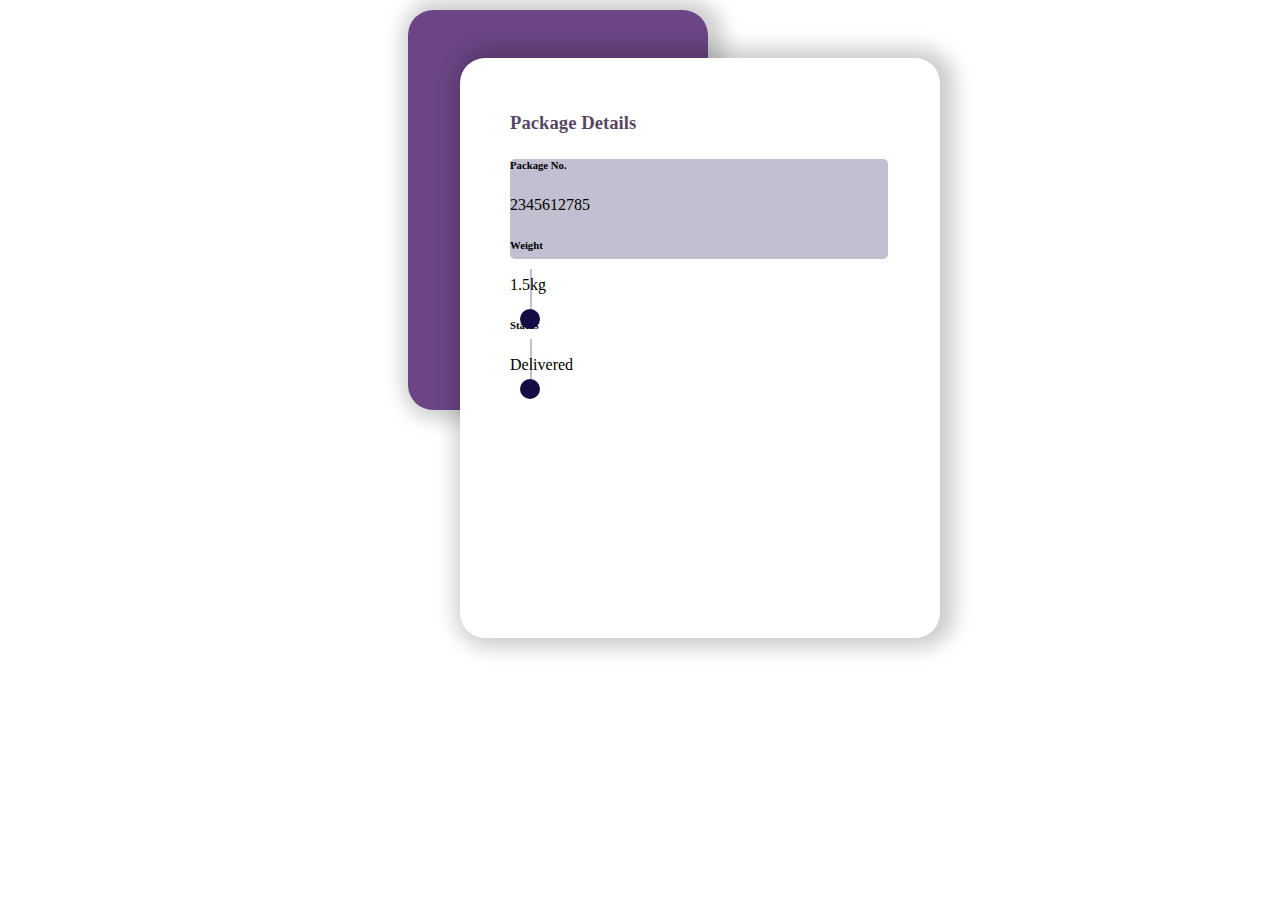
==== Timeline/index.html @ 6fcaff19 "timeline" ====
<!DOCTYPE html>
<html lang="en">
<head>
    <meta charset="UTF-8">
    <meta name="viewport" content="width=device-width, initial-scale=1.0">
    <link href="https://cdn.jsdelivr.net/npm/bootstrap@5.3.2/dist/css/bootstrap.min.css" rel="stylesheet" integrity="sha384-T3c6CoIi6uLrA9TneNEoa7RxnatzjcDSCmG1MXxSR1GAsXEV/Dwwykc2MPK8M2HN" crossorigin="anonymous">
    <link rel="stylesheet" href="style.css">
    <link rel="stylesheet" href="https://cdnjs.cloudflare.com/ajax/libs/font-awesome/6.5.1/css/all.min.css" integrity="sha512-DTOQO9RWCH3ppGqcWaEA1BIZOC6xxalwEsw9c2QQeAIftl+Vegovlnee1c9QX4TctnWMn13TZye+giMm8e2LwA==" crossorigin="anonymous" referrerpolicy="no-referrer" />
    <title>Timeline</title>
</head>
<body>


    <div class="d-flex main py-3">
        <div class="">
            <div class="card1 ">
                <div class="card-body">
                    <div class="container card-container ">
                        <div>
                            <h3 class="head">Package Details</h3>
                            <div class="details mt-4">
                                <div class="d-flex justify-content-around p-4">
                                    <div>
                                        
                                        <h6>Package No.</h6>
                                        <p>2345612785</p>
                                       

                                    </div>
                                    <div>
                                        <h6>
                                            Weight
                                        </h6>
                                        <p>1.5kg</p>
                                    </div>
                                    <div>
                                        <h6>
                                            Status
                                        </h6>
                                        <p>Delivered</p>
                                    </div>
                                </div>
                                
                            </div>
                            <div class="timeline">
                                <div> </div>
                                
                            </div>
                            <div class="timeline">
                                <div> </div>
                                
                            </div>
                        </div>
                    </div>
                </div>
            </div>
            <div class="card2">
                <div class="card-body">

                </div>
            </div>
        </div>

    </div>

    
    <script src="https://cdn.jsdelivr.net/npm/bootstrap@5.3.2/dist/js/bootstrap.bundle.min.js" integrity="sha384-C6RzsynM9kWDrMNeT87bh95OGNyZPhcTNXj1NW7RuBCsyN/o0jlpcV8Qyq46cDfL" crossorigin="anonymous"></script>
</body>
</html>
---- Timeline/style.css ----
.card1{
    height: 580px;
    width: 480px;
    position: absolute;
    margin-top: 48px;
    margin-left: 52px;

    background-color: rgb(255, 255, 255);
    border-radius: 25px;
    box-shadow: 5px 0px 20px 10px rgba(0, 0, 0, 0.2);
}

.card2{
    height: 400px;
    width: 300px;
    background-color: rgba(60, 10, 95, 0.76);
    border-radius: 25px;
    box-shadow: 5px 0px 20px 10px rgba(0, 0, 0, 0.2);
   
}

.main{
    margin-left: 400px;
    padding-bottom: 100px;
    margin-top: 10px;
}

.card-container{
    padding: 35px 10px 20px 50px;
}

.head{
    font-family: 'Times New Roman', Times, serif;
    font-weight: 600;
    color: rgba(30, 6, 48, 0.76);
}

.details{
    width:90%;
    height: 100px;;
    border: none;
    border-radius: 5px;
    background-color: rgba(23, 14, 77, 0.267);
    z-index: -5;
}

.timeline{
    width: 2px;
    height: 60px;
    background-color: rgba(23, 14, 77, 0.267);
    margin-top: 10px;
    margin-left: 20px;
    
}

.timeline::after{
    content: '';
    position: absolute;
    width: 20px;
    height: 20px;
    background-color: rgb(19, 11, 68);
    border-radius: 50%;
    margin-top: 40px;
    margin-left: -10px;
}
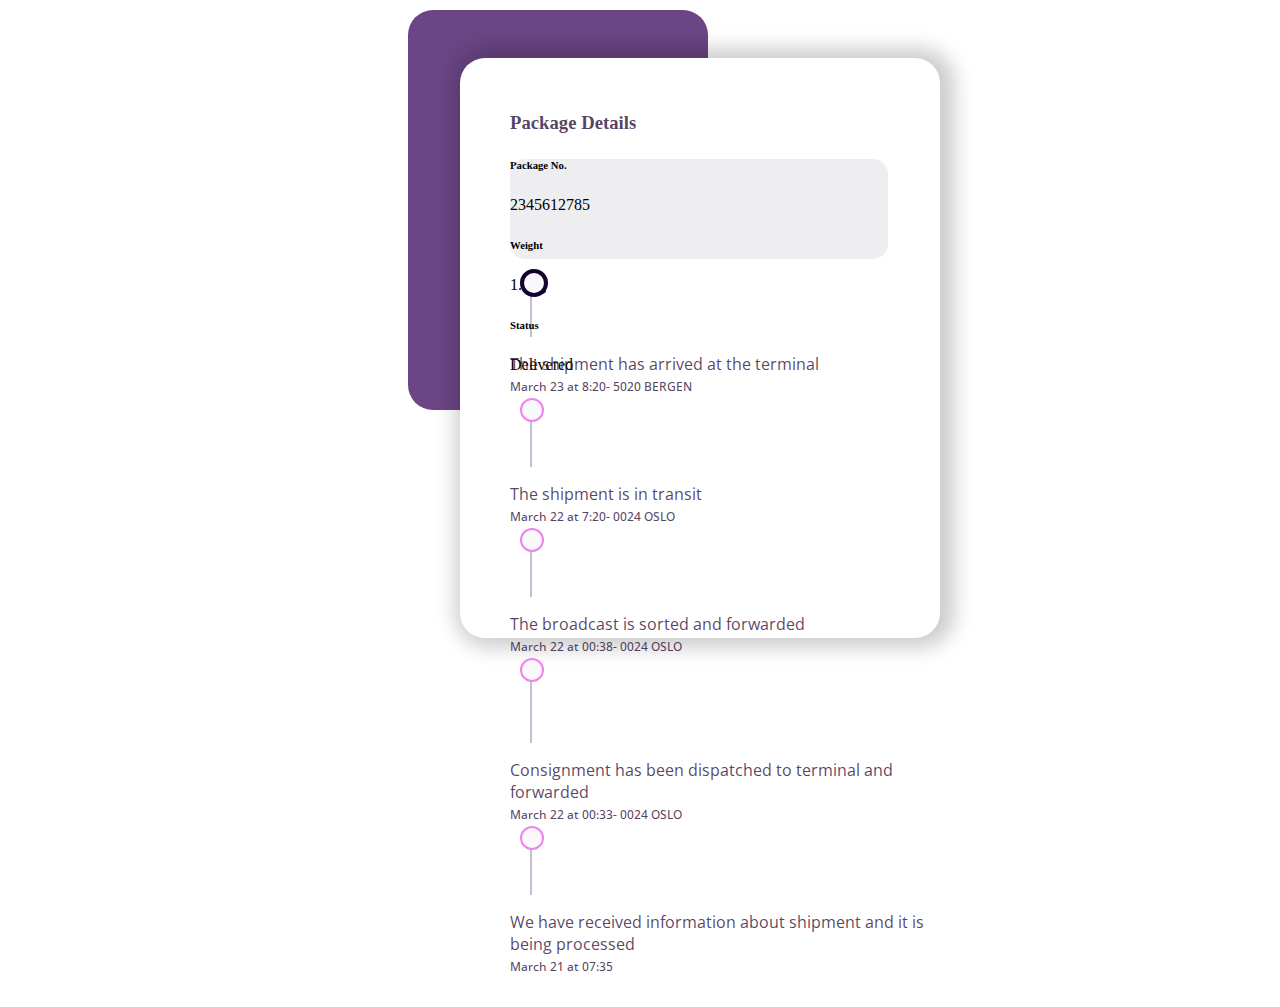
==== commit e21f7884: "timeline-completed" ====
--- a/Timeline/index.html
+++ b/Timeline/index.html
@@ -6,6 +6,7 @@
     <link href="https://cdn.jsdelivr.net/npm/bootstrap@5.3.2/dist/css/bootstrap.min.css" rel="stylesheet" integrity="sha384-T3c6CoIi6uLrA9TneNEoa7RxnatzjcDSCmG1MXxSR1GAsXEV/Dwwykc2MPK8M2HN" crossorigin="anonymous">
     <link rel="stylesheet" href="style.css">
     <link rel="stylesheet" href="https://cdnjs.cloudflare.com/ajax/libs/font-awesome/6.5.1/css/all.min.css" integrity="sha512-DTOQO9RWCH3ppGqcWaEA1BIZOC6xxalwEsw9c2QQeAIftl+Vegovlnee1c9QX4TctnWMn13TZye+giMm8e2LwA==" crossorigin="anonymous" referrerpolicy="no-referrer" />
+    <link href="https://fonts.googleapis.com/css?family=Open+Sans:300,regular,500,600,700,800,300italic,italic,500italic,600italic,700italic,800italic" rel="stylesheet" />
     <title>Timeline</title>
 </head>
 <body>
@@ -42,14 +43,67 @@
                                 </div>
                                 
                             </div>
-                            <div class="timeline">
-                                <div> </div>
-                                
+                    
+                            <div class="d-flex">
+                                <div>
+                                    <div class="timeline-last">
+                                        <div> </div>   
+                                    </div>
+                                </div>
+                                <div class="timeline-detail m-3 mt-2 mb-0">
+                                    <p class="fw-semibold">The shipment has arrived at the terminal</p>
+                                    <p class="time">March 23 at 8:20- 5020 BERGEN</p>
+                                </div>
                             </div>
-                            <div class="timeline">
-                                <div> </div>
-                                
+                            <div class="d-flex">
+                                <div>
+                                    <div class="timeline">
+                                        <div> </div>   
+                                    </div>
+                                </div>
+                                <div class="timeline-detail m-3 mt-0 mb-0">
+                                    <p class="fw-medium  ">The shipment is in transit</p>
+                                    <p class="time">March 22 at 7:20- 0024 OSLO</p>
+                                </div>
                             </div>
+                            <div class="d-flex">
+                                <div>
+                                    <div class="timeline">
+                                        <div> </div>   
+                                    </div>
+                                </div>
+                                <div class="timeline-detail m-3 mt-0 mb-0">
+                                    <p class="fw-medium">The broadcast is sorted and forwarded</p>
+                                    <p class="time">March 22 at 00:38- 0024 OSLO</p>
+                                </div>
+                            </div>
+                            <div class="d-flex">
+                                <div>
+                                    <div class="timeline2">
+                                        <div> </div>   
+                                    </div>
+                                </div>
+                                <div class="timeline-detail m-3 mt-0 mb-0">
+                                    <p class="fw-medium">Consignment has been dispatched to terminal and forwarded</p>
+                                    <p class="time">March 22 at 00:33- 0024 OSLO</p>
+                                </div>
+                            </div>
+                            <div class="d-flex">
+                                <div>
+                                    <div class="timeline">
+                                        <div> </div>   
+                                    </div>
+                                </div>
+                                <div class="timeline-detail m-3 mt-0 mb-0">
+                                    <p class="fw-medium">We have received information about shipment and it is being processed</p>
+                                    </p>
+                                    <p class="time">March 21 at 07:35</p>
+                                </div>
+                            </div>
+                           
+                        
+
+                            
                         </div>
                     </div>
                 </div>
--- a/Timeline/style.css
+++ b/Timeline/style.css
@@ -15,7 +15,7 @@
     width: 300px;
     background-color: rgba(60, 10, 95, 0.76);
     border-radius: 25px;
-    box-shadow: 5px 0px 20px 10px rgba(0, 0, 0, 0.2);
+    /* box-shadow: 5px 0px 20px 10px rgba(0, 0, 0, 0.2); */
    
 }
 
@@ -39,10 +39,12 @@
     width:90%;
     height: 100px;;
     border: none;
-    border-radius: 5px;
-    background-color: rgba(23, 14, 77, 0.267);
+    border-radius: 15px;
+    background-color: rgba(114, 111, 131, 0.116);
     z-index: -5;
 }
+
+
 
 .timeline{
     width: 2px;
@@ -58,8 +60,68 @@
     position: absolute;
     width: 20px;
     height: 20px;
-    background-color: rgb(19, 11, 68);
+    background-color: rgb(249, 249, 252);
     border-radius: 50%;
-    margin-top: 40px;
+    margin-top: -9px;
     margin-left: -10px;
-}+    border: 2px solid violet;
+}
+.timeline2{
+    width: 2px;
+    height: 76px;
+    background-color: rgba(23, 14, 77, 0.267);
+    margin-top: 10px;
+    margin-left: 20px;
+    
+}
+
+.timeline2::after{
+    content: '';
+    position: absolute;
+    width: 20px;
+    height: 20px;
+    background-color: rgb(249, 249, 252);
+    border-radius: 50%;
+    margin-top: -9px;
+    margin-left: -10px;
+    border: 2px solid violet;
+}
+
+.timeline-last
+{
+    width: 2px;
+    height: 68px;
+    background-color: rgba(23, 14, 77, 0.267);
+    margin-top: 10px;
+    margin-left: 20px;
+
+}
+
+.timeline-last::after{
+    content: '';
+    position: absolute;
+    width: 20px;
+    height: 20px;
+    background-color: rgb(249, 249, 252);
+    border-radius: 50%;
+    /* margin-top: -10px; */
+    margin-left: -10px;
+    border: 4px solid rgb(19, 1, 48);
+}
+
+.timeline-detail{
+     
+   
+    font-family: 'Open Sans', serif;
+   
+    color: rgba(30, 6, 48, 0.76);
+}
+
+.time{
+    font-family: 'Open Sans', serif;
+    font-weight: 500;
+    font-size: 12px;
+    margin-top: -13px;
+    color: rgba(30, 6, 48, 0.76);
+}
+
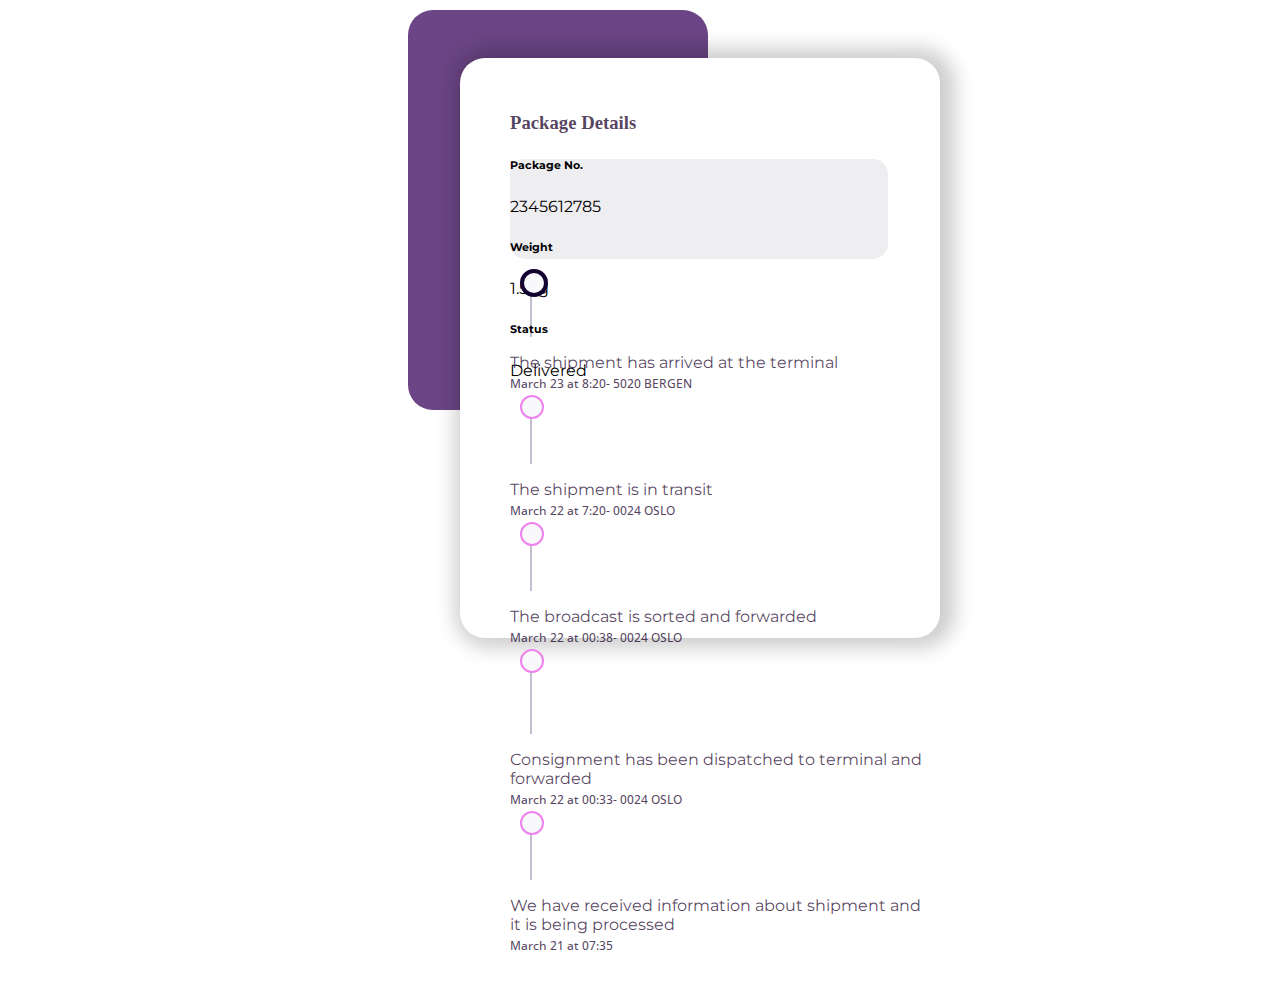
==== commit bebfe688: "font-changed" ====
--- a/Timeline/index.html
+++ b/Timeline/index.html
@@ -7,6 +7,7 @@
     <link rel="stylesheet" href="style.css">
     <link rel="stylesheet" href="https://cdnjs.cloudflare.com/ajax/libs/font-awesome/6.5.1/css/all.min.css" integrity="sha512-DTOQO9RWCH3ppGqcWaEA1BIZOC6xxalwEsw9c2QQeAIftl+Vegovlnee1c9QX4TctnWMn13TZye+giMm8e2LwA==" crossorigin="anonymous" referrerpolicy="no-referrer" />
     <link href="https://fonts.googleapis.com/css?family=Open+Sans:300,regular,500,600,700,800,300italic,italic,500italic,600italic,700italic,800italic" rel="stylesheet" />
+    <link href="https://fonts.googleapis.com/css?family=Montserrat:100,200,300,regular,500,600,700,800,900,100italic,200italic,300italic,italic,500italic,600italic,700italic,800italic,900italic" rel="stylesheet" />
     <title>Timeline</title>
 </head>
 <body>
--- a/Timeline/style.css
+++ b/Timeline/style.css
@@ -1,3 +1,6 @@
+*{
+    font-family: Montserrat;
+}
 .card1{
     height: 580px;
     width: 480px;
